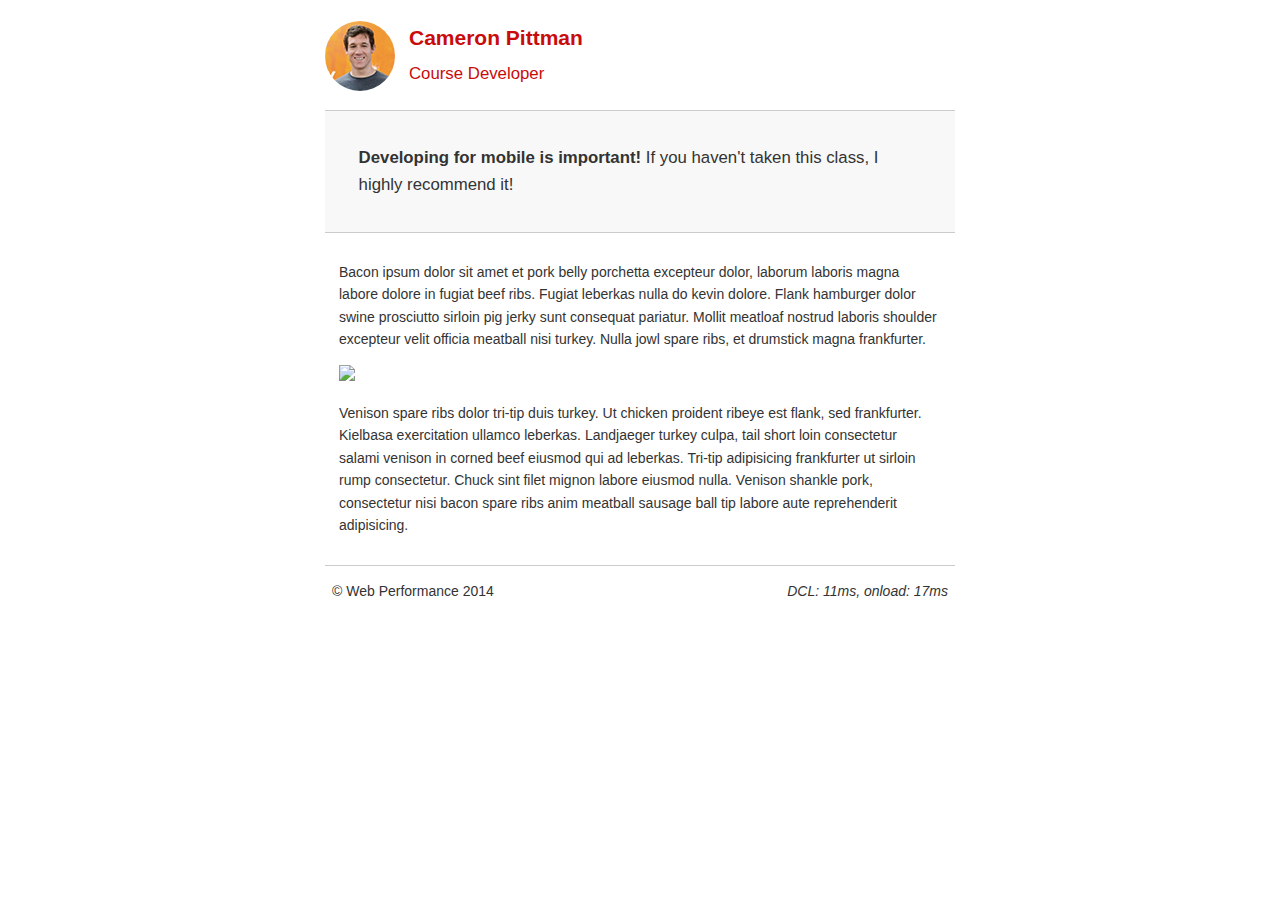
==== project-mobile.html @ c967c512 "optimize project-mobile async js optimized jpg, inlined style.css" ====
<!DOCTYPE html>
<html lang="en">
  <head>
    <meta charset="utf-8">
    <meta name="viewport" content="width=device-width, initial-scale=1">
    <meta name="description" content=" FILL ME IN ">
    <meta name="author" content=" FILL ME IN ">
    <title>Cameron Pitman: Portfolio</title>

    <!-- Hmm, what is the impact of web fonts on speed? Measure it... -->
    <!-- <link href="//fonts.googleapis.com/css?family=Open+Sans:400,700" rel="stylesheet"> -->

    <!-- <link href="css/style.css" rel="stylesheet"> -->
    <style type="text/css">
      html{font-size:100%;overflow-y:scroll;-webkit-tap-highlight-color:rgba(0,0,0,0);-ms-text-size-adjust:100%;-webkit-text-size-adjust:none;}
      body{margin:0;font-size:14px;line-height:1.61;font-weight:400;}
      body, button, input, select, textarea{font-family:'Open Sans', sans-serif;color:#333;}
      a{color:#12C;}
      a:visited{color:#61C;}
      a:focus{outline:thin dotted;}
      a:hover, a:active{color:#c00;outline:0;}
      b, strong{font-weight:bold;}
      pre, code{font-family:monospace, monospace;font-size:1em;}
      ul, ol{margin:1em 0;padding:0 0 0 20px;}
      img{border:0;max-width:100%;}
      body{background:#fff;}
      header, footer, .container{max-width:45em;margin:0 auto;}
      header{padding:0 0.5em;color:#C90B0B;}
      header img{border-radius:40px;float:left;}
      header p{font-size:1.5em;font-weight:bold;padding-left:4em;}
      header p span{font-size:0.8em;font-weight:normal;}
      .hero{padding:2em;background-color:#f8f8f8;font-size:1.2em;border-bottom:1px solid #ccc;border-top:1px solid #ccc;}
      .content{padding:1em 1em;}
      .content li{list-style-type:none;font-size:1.1em;}
      li img{float:left;padding-right:1em;}
      li p{font-size:0.9em;font-style:italic;}
      footer{padding:0 0.5em;border-top:1px solid #ccc;}
      footer span{float:right;font-style:italic;}
      @media only screen and (max-width:480px){body{font-size:12px;}
      header p{padding-left:4.5em;}
      }
    </style>
    <link href="css/print.css" rel="stylesheet">

    <script>
      (function(w,g){w['GoogleAnalyticsObject']=g;
      w[g]=w[g]||function(){(w[g].q=w[g].q||[]).push(arguments)};w[g].l=1*new Date();})(window,'ga');

      // TODO: replace with your Google Analytics profile ID.
      ga('create', 'UA-XXXX-Y');
      ga('send', 'pageview');
    </script>
    <script async src="http://www.google-analytics.com/analytics.js"></script>
    <script async src="js/perfmatters.js"></script>
  </head>

  <body>
    <header>
      <a href="/"><img src="img/profilepic.jpg"></a>
      <p>Cameron Pittman<br><span>Course Developer</span></p>
    </header>

    <div class="container">
      <div class="hero">
        <strong>Developing for mobile is important!</strong> If you haven't taken this class, I highly recommend it!
      </div>

      <div class="content">

        <p>Bacon ipsum dolor sit amet et pork belly porchetta excepteur dolor, laborum laboris magna labore dolore in fugiat beef ribs. Fugiat leberkas nulla do kevin dolore. Flank hamburger dolor swine prosciutto sirloin pig jerky sunt consequat pariatur. Mollit meatloaf nostrud laboris shoulder excepteur velit officia meatball nisi turkey. Nulla jowl spare ribs, et drumstick magna frankfurter.</p>

        <img src="img/mobilewebdev.jpg">

        <p>Venison spare ribs dolor tri-tip duis turkey. Ut chicken proident ribeye est flank, sed frankfurter. Kielbasa exercitation ullamco leberkas. Landjaeger turkey culpa, tail short loin consectetur salami venison in corned beef eiusmod qui ad leberkas. Tri-tip adipisicing frankfurter ut sirloin rump consectetur. Chuck sint filet mignon labore eiusmod nulla. Venison shankle pork, consectetur nisi bacon spare ribs anim meatball sausage ball tip labore aute reprehenderit adipisicing.</p>

    </div>

    <footer>
      <p>&copy; Web Performance 2014 <span id="crp-stats"></span></p>
    </footer>
  </body>
</html>
---- css/style.css ----
html{font-size:100%;overflow-y:scroll;-webkit-tap-highlight-color:rgba(0,0,0,0);-ms-text-size-adjust:100%;-webkit-text-size-adjust:none;}
body{margin:0;font-size:14px;line-height:1.61;font-weight:400;}
body, button, input, select, textarea{font-family:'Open Sans', sans-serif;color:#333;}
a{color:#12C;}
a:visited{color:#61C;}
a:focus{outline:thin dotted;}
a:hover, a:active{color:#c00;outline:0;}
b, strong{font-weight:bold;}
pre, code{font-family:monospace, monospace;font-size:1em;}
ul, ol{margin:1em 0;padding:0 0 0 20px;}
img{border:0;max-width:100%;}
body{background:#fff;}
header, footer, .container{max-width:45em;margin:0 auto;}
header{padding:0 0.5em;color:#C90B0B;}
header img{border-radius:40px;float:left;}
header p{font-size:1.5em;font-weight:bold;padding-left:4em;}
header p span{font-size:0.8em;font-weight:normal;}
.hero{padding:2em;background-color:#f8f8f8;font-size:1.2em;border-bottom:1px solid #ccc;border-top:1px solid #ccc;}
.content{padding:1em 1em;}
.content li{list-style-type:none;font-size:1.1em;}
li img{float:left;padding-right:1em;}
li p{font-size:0.9em;font-style:italic;}
footer{padding:0 0.5em;border-top:1px solid #ccc;}
footer span{float:right;font-style:italic;}
@media only screen and (max-width:480px){body{font-size:12px;}
header p{padding-left:4.5em;}
}
---- css/print.css ----
@media print{*{background:transparent !important;color:black !important;text-shadow:none !important;filter:none !important;-ms-filter:none !important;}
a, a:visited{color:#444 !important;text-decoration:underline;}
a[href]:after{content:" (" attr(href) ")";}
tr, img{page-break-inside:avoid;}
img{max-width:100% !important;}
@page{margin:0.5cm;}
p, h2, h3{orphans:3;widows:3;}
h2, h3{page-break-after:avoid;}
}
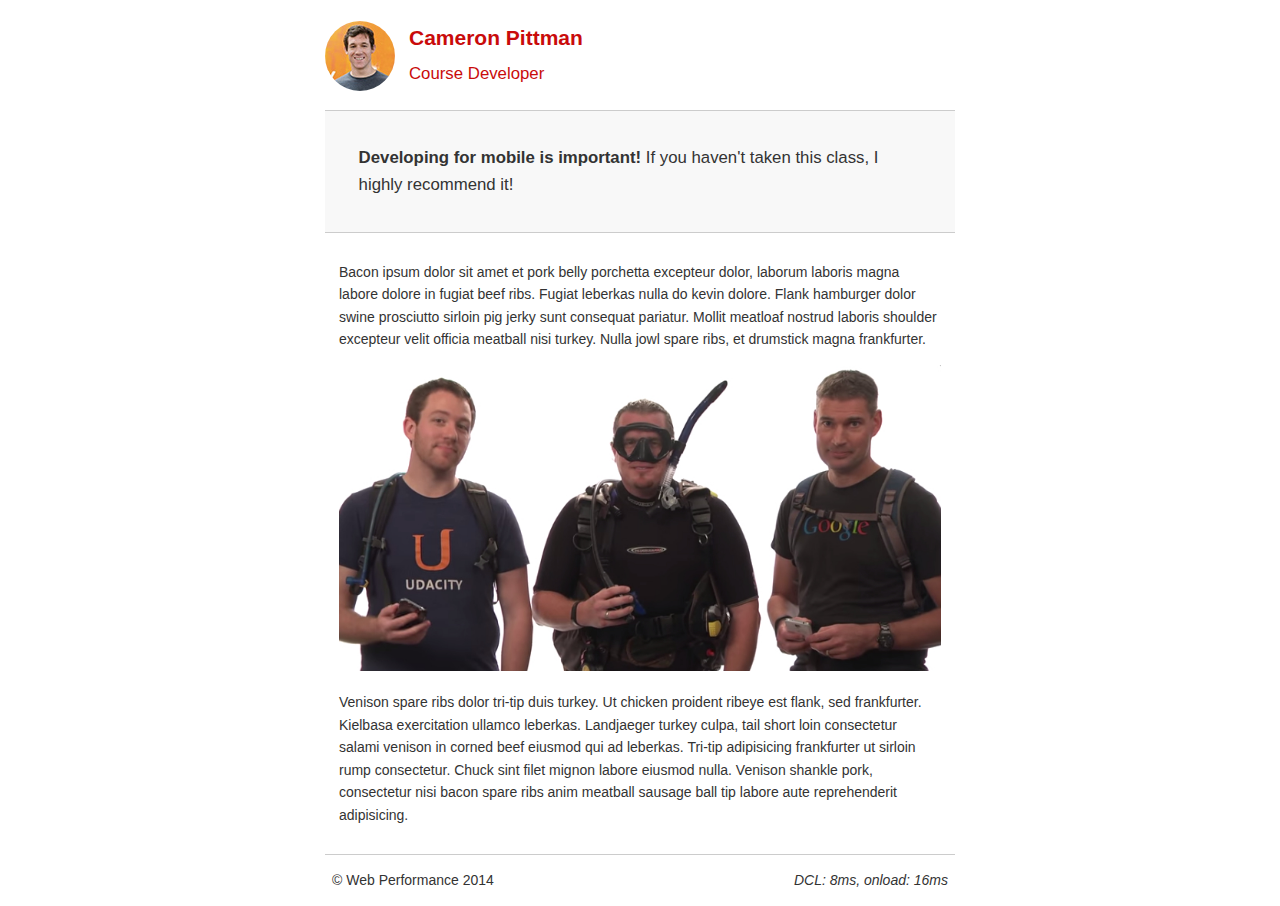
==== commit 977bfc03: "make sure media="print" is on linked print css" ====
--- a/project-mobile.html
+++ b/project-mobile.html
@@ -40,7 +40,7 @@
       header p{padding-left:4.5em;}
       }
     </style>
-    <link href="css/print.css" rel="stylesheet">
+    <link href="css/print.css" rel="stylesheet" media="print">
 
     <script>
       (function(w,g){w['GoogleAnalyticsObject']=g;
